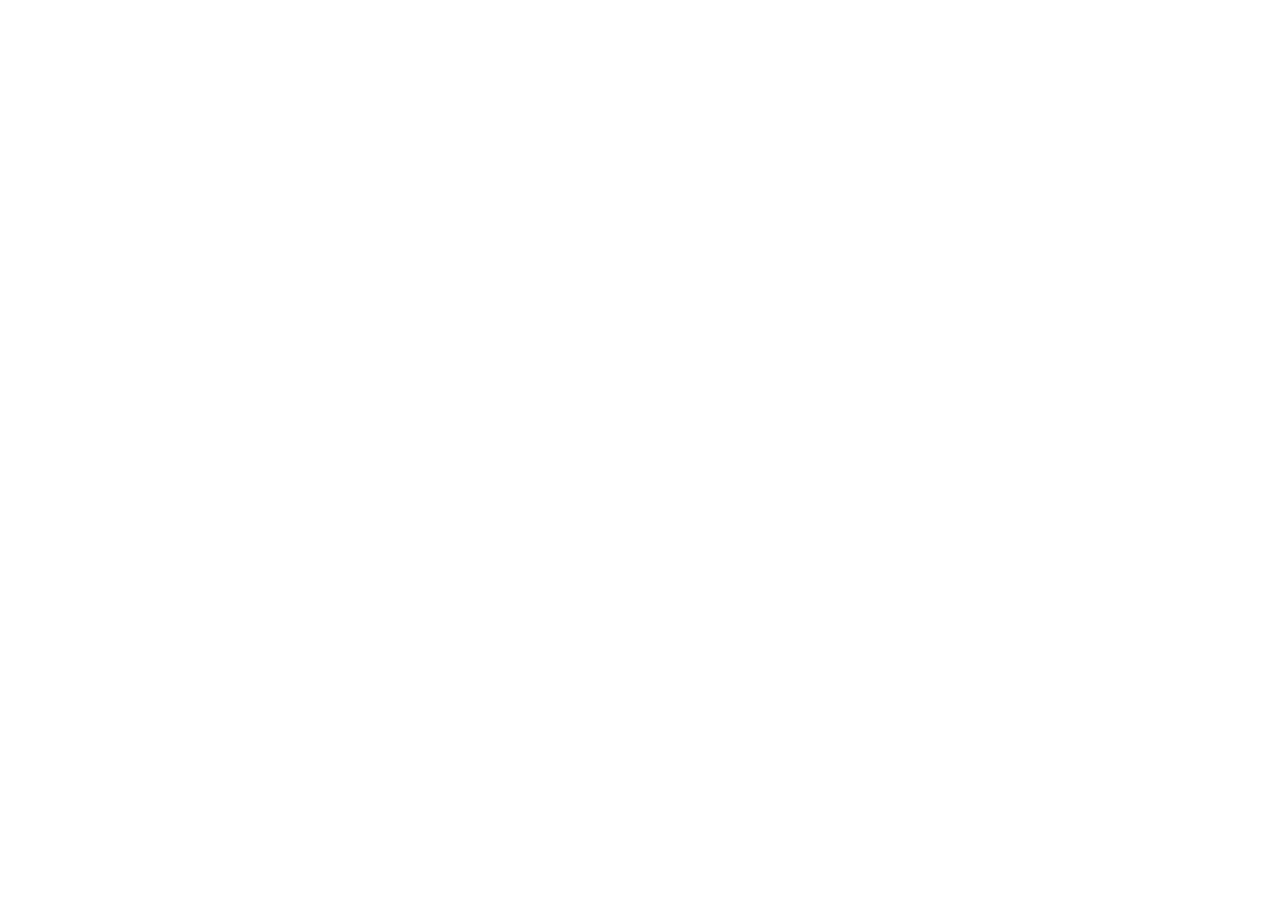
==== index.html @ 0e7c6f48 "first commit" ====
<!DOCTYPE html>
<html lang="pt-BR">
<head>
    <meta charset="UTF-8">
    <meta name="viewport" content="width=device-width, initial-scale=1.0">
    <title>Aulas LIMA</title>
    <link rel="stylesheet" href="assets/styles/index.css">
</head>
<body>
    
</body>
</html>
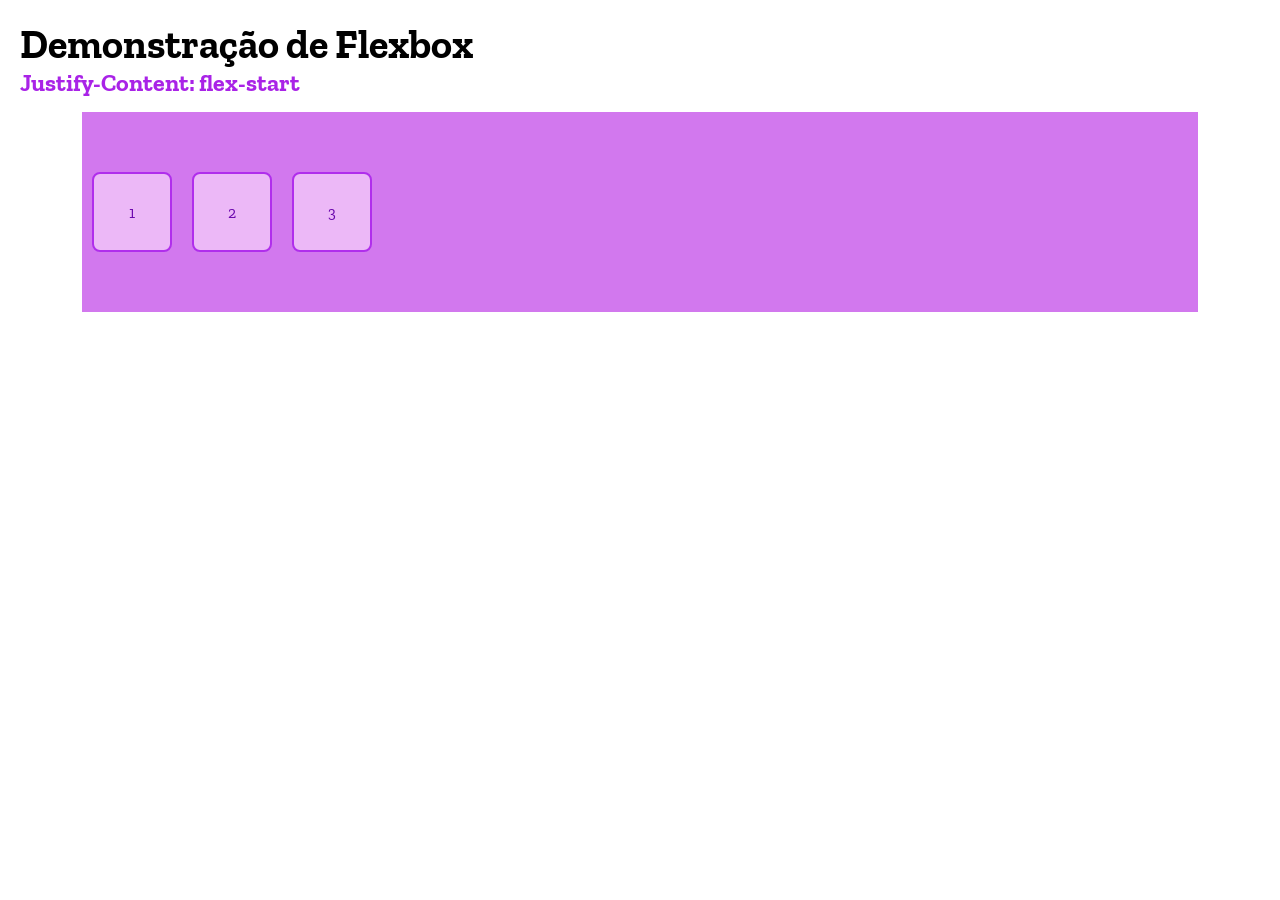
==== commit 8ada7a62: "Cria a sessão flex-start" ====
--- a/index.html
+++ b/index.html
@@ -7,6 +7,16 @@
     <link rel="stylesheet" href="assets/styles/index.css">
 </head>
 <body>
-    
+    <h1>Demonstração de Flexbox</h1>
+
+    <section>
+        <h2>Justify-Content: flex-start</h2>
+
+    <div class="flex-container">
+         <div class = "flex-item">1</div>
+         <div class = "flex-item">2</div>
+         <div class = "flex-item">3</div>   
+    </div>
+    </section>
 </body>
 </html>
--- a/assets/styles/index.css
+++ b/assets/styles/index.css
@@ -0,0 +1,48 @@
+@import url('https://fonts.googleapis.com/css2?family=Cormorant+Garamond:ital,wght@0,300..700;1,300..700&family=Crimson+Text:ital,wght@0,400;0,600;0,700;1,400;1,600;1,700&family=Jost:ital,wght@0,100..900;1,100..900&family=Slabo+27px&family=Zilla+Slab:ital,wght@0,300;0,400;0,500;0,600;0,700;1,300;1,400;1,500;1,600;1,700&display=swap');
+
+* {
+    margin: 0;
+    padding: 0;
+    box-sizing: border-box;
+}
+
+body {
+    font-family: Zilla Slab, sans-serif;
+    padding: 20px;
+}
+
+h1 {
+    font-size: 2.5rem;
+}
+
+section {
+    margin-bottom: 40px;
+}
+
+h2 {
+    margin-bottom: 15px;
+    color: rgb(169, 35, 231);
+}
+
+.flex-container {
+    width: 90%;
+    height: 200px;
+    background-color: rgb(210, 120, 238);
+    margin: 0 auto 20px;
+    display: flex;
+    justify-content: flex-start;
+    align-items: center;
+}
+
+.flex-item {
+    width: 80px;
+    height: 80px;
+    background-color: rgb(236, 184, 247);
+    border: 2px solid rgb(176, 46, 236);
+    color: rgb(105, 5, 172);
+    display: flex;
+    justify-content: center;
+    align-items: center;
+    border-radius: 8px;
+    margin: 10px;
+}
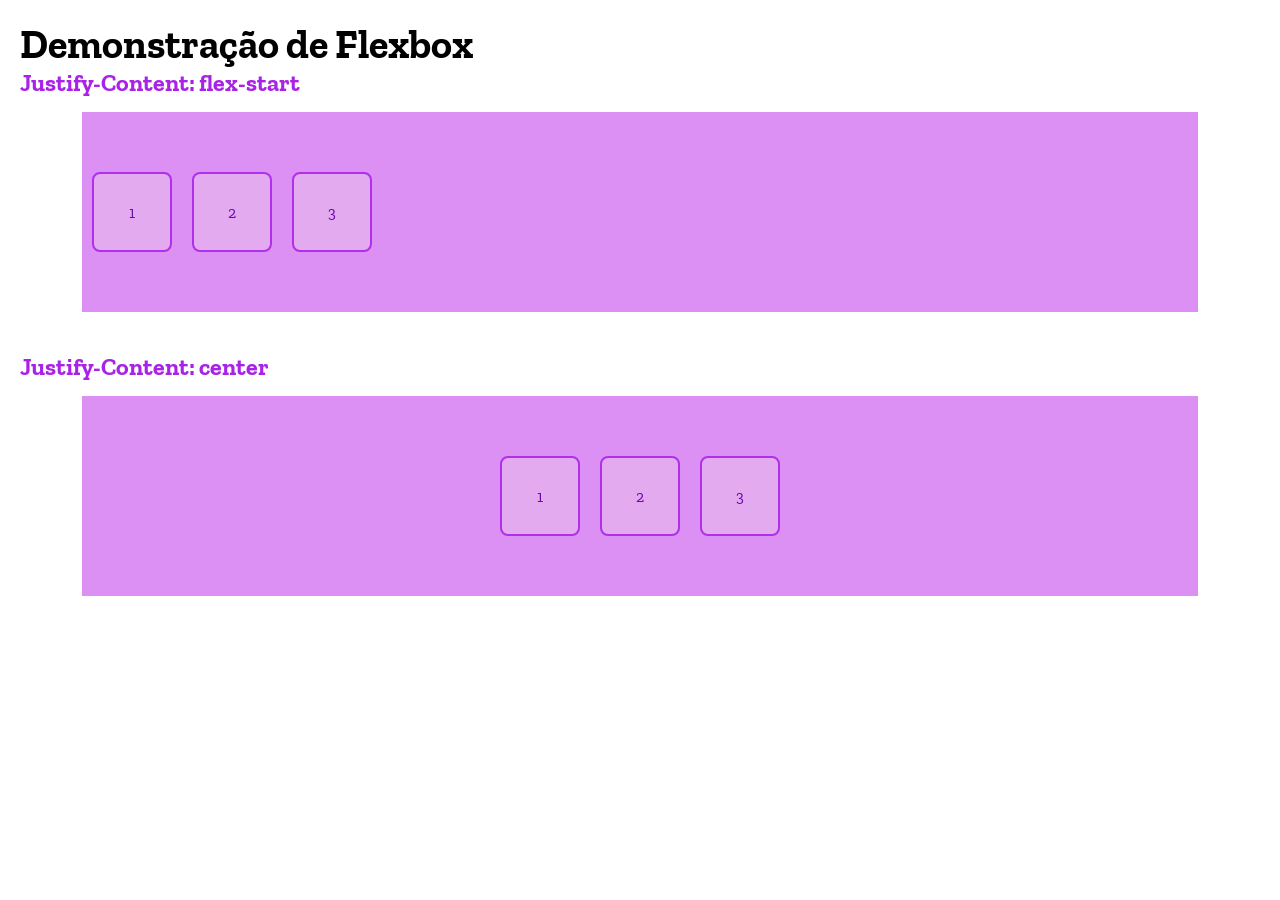
==== commit 65667a4e: "Cria a seção justify-center" ====
--- a/index.html
+++ b/index.html
@@ -18,5 +18,15 @@
          <div class = "flex-item">3</div>   
     </div>
     </section>
+
+    <section>
+        <h2>Justify-Content: center</h2>
+
+    <div class="flex-container justify-center">
+         <div class = "flex-item">1</div>
+         <div class = "flex-item">2</div>
+         <div class = "flex-item">3</div>   
+    </div>
+    </section>
 </body>
 </html>
--- a/assets/styles/index.css
+++ b/assets/styles/index.css
@@ -27,7 +27,7 @@
 .flex-container {
     width: 90%;
     height: 200px;
-    background-color: rgb(210, 120, 238);
+    background-color: rgb(220, 144, 243);
     margin: 0 auto 20px;
     display: flex;
     justify-content: flex-start;
@@ -37,8 +37,8 @@
 .flex-item {
     width: 80px;
     height: 80px;
-    background-color: rgb(236, 184, 247);
-    border: 2px solid rgb(176, 46, 236);
+    background-color: rgb(228, 170, 240);
+    border: 2px solid rgb(176, 47, 236);
     color: rgb(105, 5, 172);
     display: flex;
     justify-content: center;
@@ -46,3 +46,7 @@
     border-radius: 8px;
     margin: 10px;
 }
+
+.justify-center {
+    justify-content: center;
+}
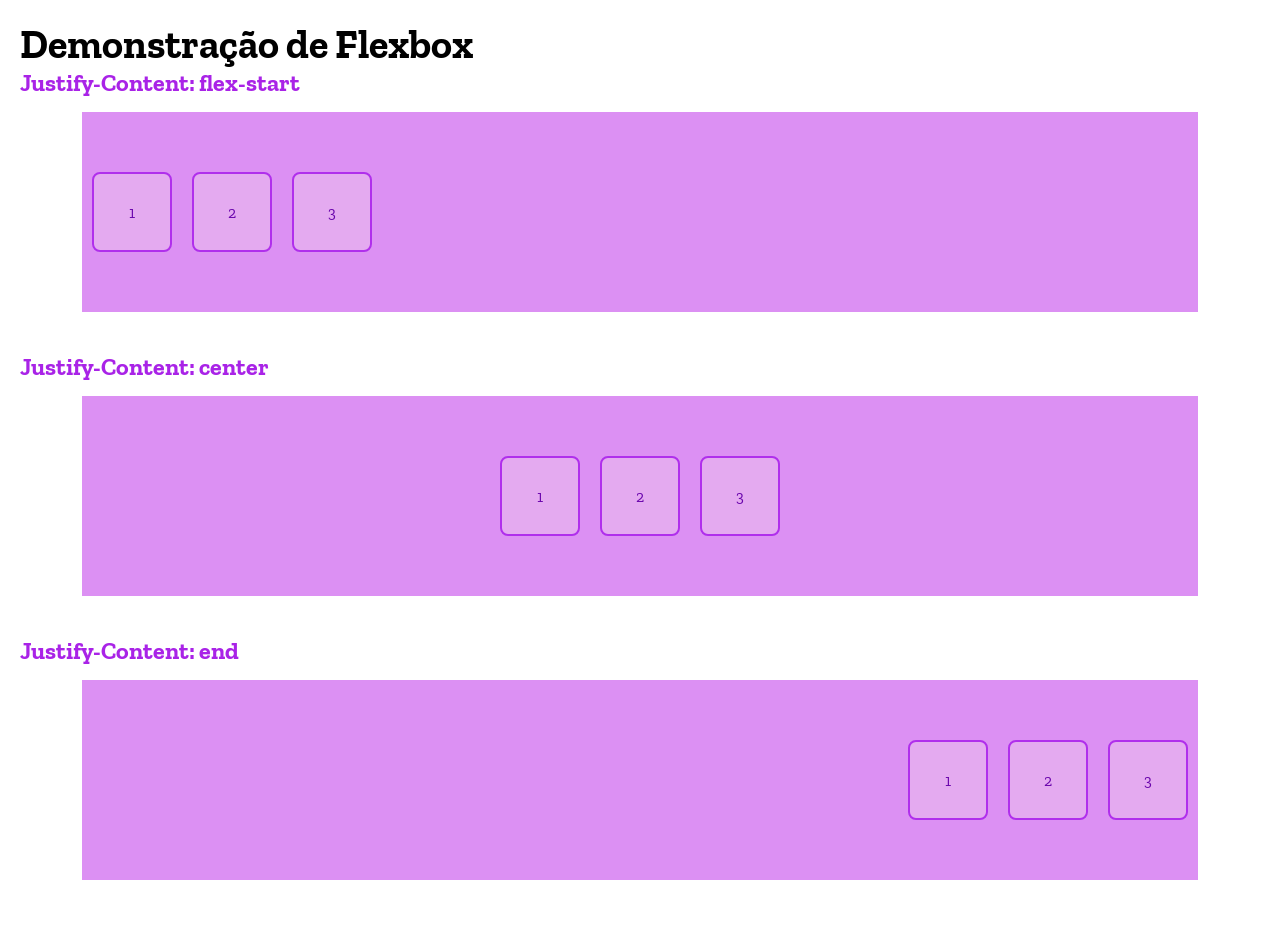
==== commit 329f174e: "Cria seção justify-end" ====
--- a/index.html
+++ b/index.html
@@ -29,4 +29,15 @@
     </div>
     </section>
 </body>
+</html>
+    <section>
+        <h2>Justify-Content: end</h2>
+
+    <div class="flex-container justify-end">
+         <div class = "flex-item">1</div>
+         <div class = "flex-item">2</div>
+         <div class = "flex-item">3</div>   
+    </div>
+    </section>
+</body>
 </html>
--- a/assets/styles/index.css
+++ b/assets/styles/index.css
@@ -50,3 +50,6 @@
 .justify-center {
     justify-content: center;
 }
+.justify-end {
+    justify-content: flex-end;
+}
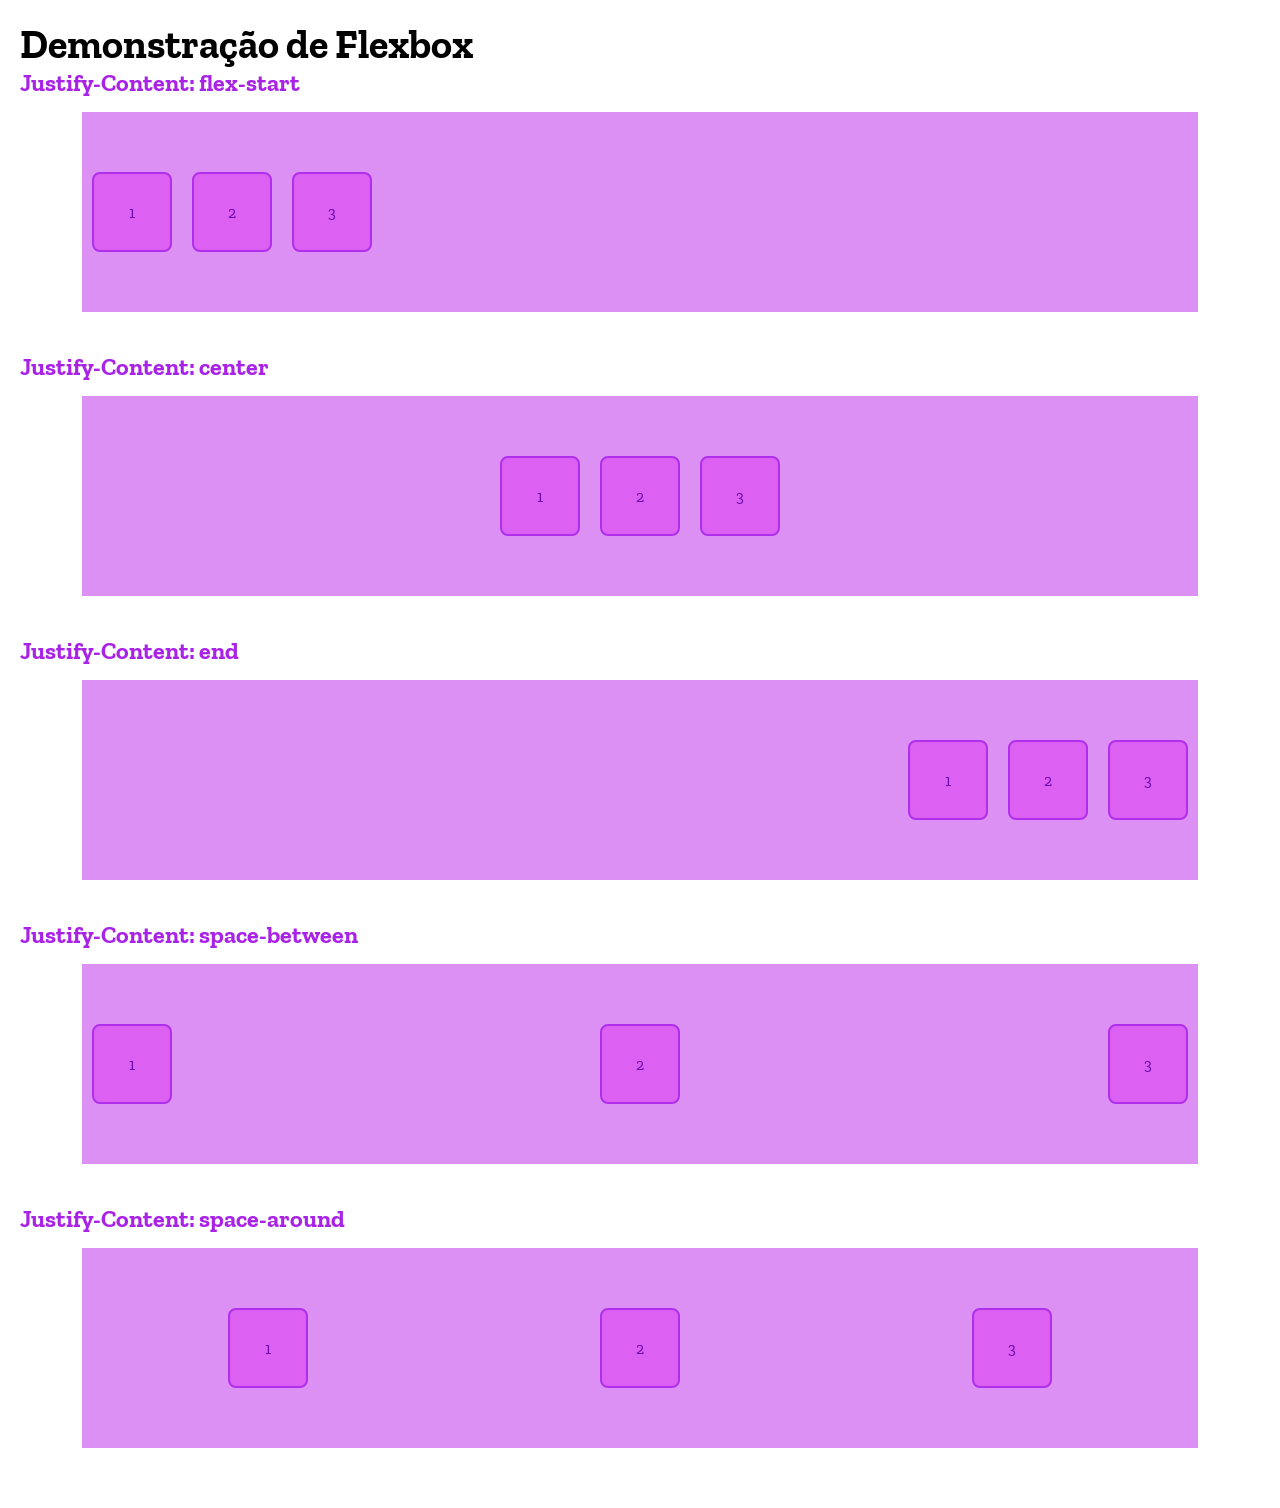
==== commit 07ee2807: "Finaliza aula 1 de flex-box" ====
--- a/index.html
+++ b/index.html
@@ -28,8 +28,7 @@
          <div class = "flex-item">3</div>   
     </div>
     </section>
-</body>
-</html>
+
     <section>
         <h2>Justify-Content: end</h2>
 
@@ -39,5 +38,27 @@
          <div class = "flex-item">3</div>   
     </div>
     </section>
+    
+    <section>
+        <h2>Justify-Content: space-between</h2>
+
+    <div class="flex-container justify-between">
+         <div class = "flex-item">1</div>
+         <div class = "flex-item">2</div>
+         <div class = "flex-item">3</div>   
+    </div>
+   </section>
+</body>
+</html>
+    
+    <section>
+        <h2>Justify-Content: space-around</h2>
+
+    <div class="flex-container justify-around">
+         <div class = "flex-item">1</div>
+         <div class = "flex-item">2</div>
+         <div class = "flex-item">3</div>   
+    </div>
+   </section>
 </body>
 </html>
--- a/assets/styles/index.css
+++ b/assets/styles/index.css
@@ -37,7 +37,7 @@
 .flex-item {
     width: 80px;
     height: 80px;
-    background-color: rgb(228, 170, 240);
+    background-color: rgb(220, 96, 241);
     border: 2px solid rgb(176, 47, 236);
     color: rgb(105, 5, 172);
     display: flex;
@@ -53,3 +53,11 @@
 .justify-end {
     justify-content: flex-end;
 }
+
+.justify-between {
+    justify-content: space-between;
+}
+
+.justify-around {
+    justify-content: space-around;
+}
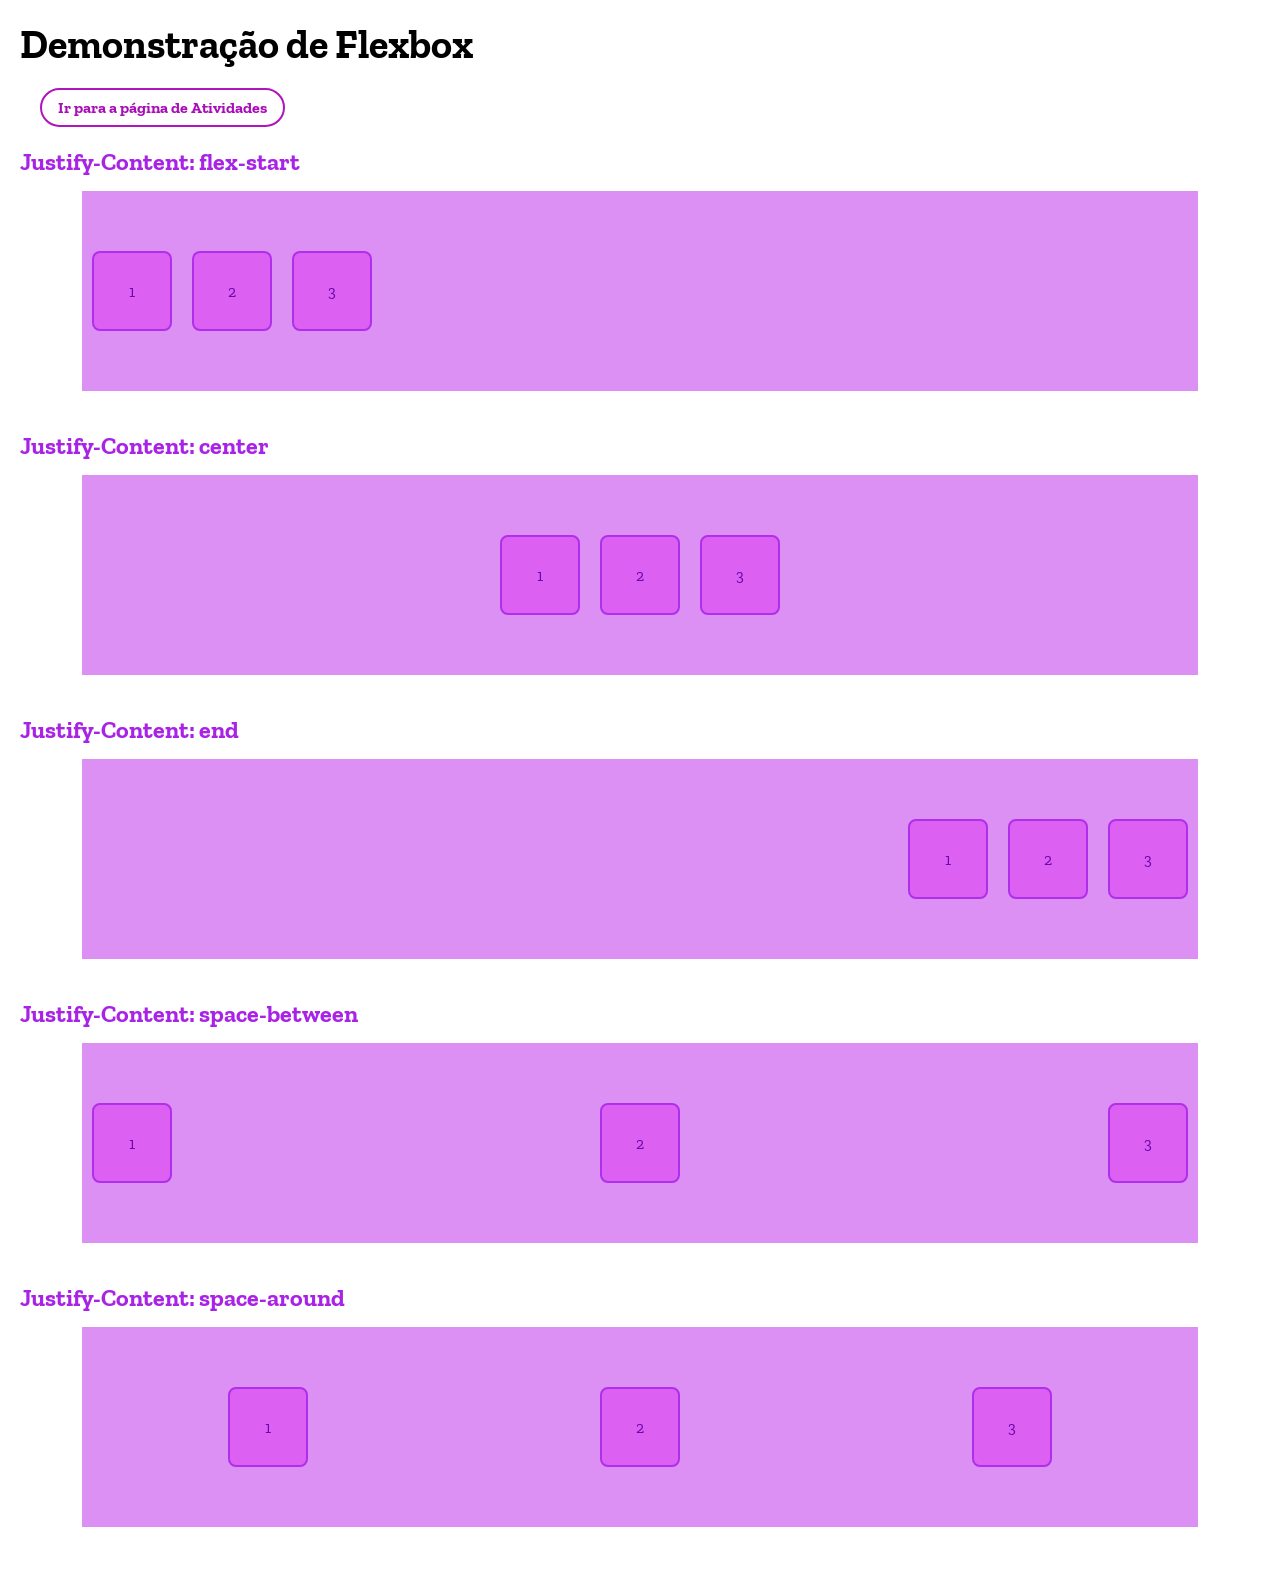
==== commit 475314ba: "Finaliza primeira parte do semáforo" ====
--- a/index.html
+++ b/index.html
@@ -8,6 +8,10 @@
 </head>
 <body>
     <h1>Demonstração de Flexbox</h1>
+
+    <div>
+        <a class="navegacao" href="pages/atividades.html">Ir para a página de Atividades</a>
+    </div>
 
     <section>
         <h2>Justify-Content: flex-start</h2>
--- a/assets/styles/index.css
+++ b/assets/styles/index.css
@@ -4,6 +4,24 @@
     margin: 0;
     padding: 0;
     box-sizing: border-box;
+}
+
+.navegacao {
+    text-decoration: none;
+    color: rgb(169, 13, 184);
+    text-decoration: none;
+    font-weight: bold;
+    padding: 0.5rem 1rem;
+    margin: 20px;
+    border: 2px solid rgb(175, 20, 189);
+    border-radius: 25px;
+    display: inline-block;
+    transition: all 0.5s ease;
+}
+
+.navegacao:hover {
+    background-color: rgb(166, 58, 230);
+    color: rgb(0, 0, 0);
 }
 
 body {
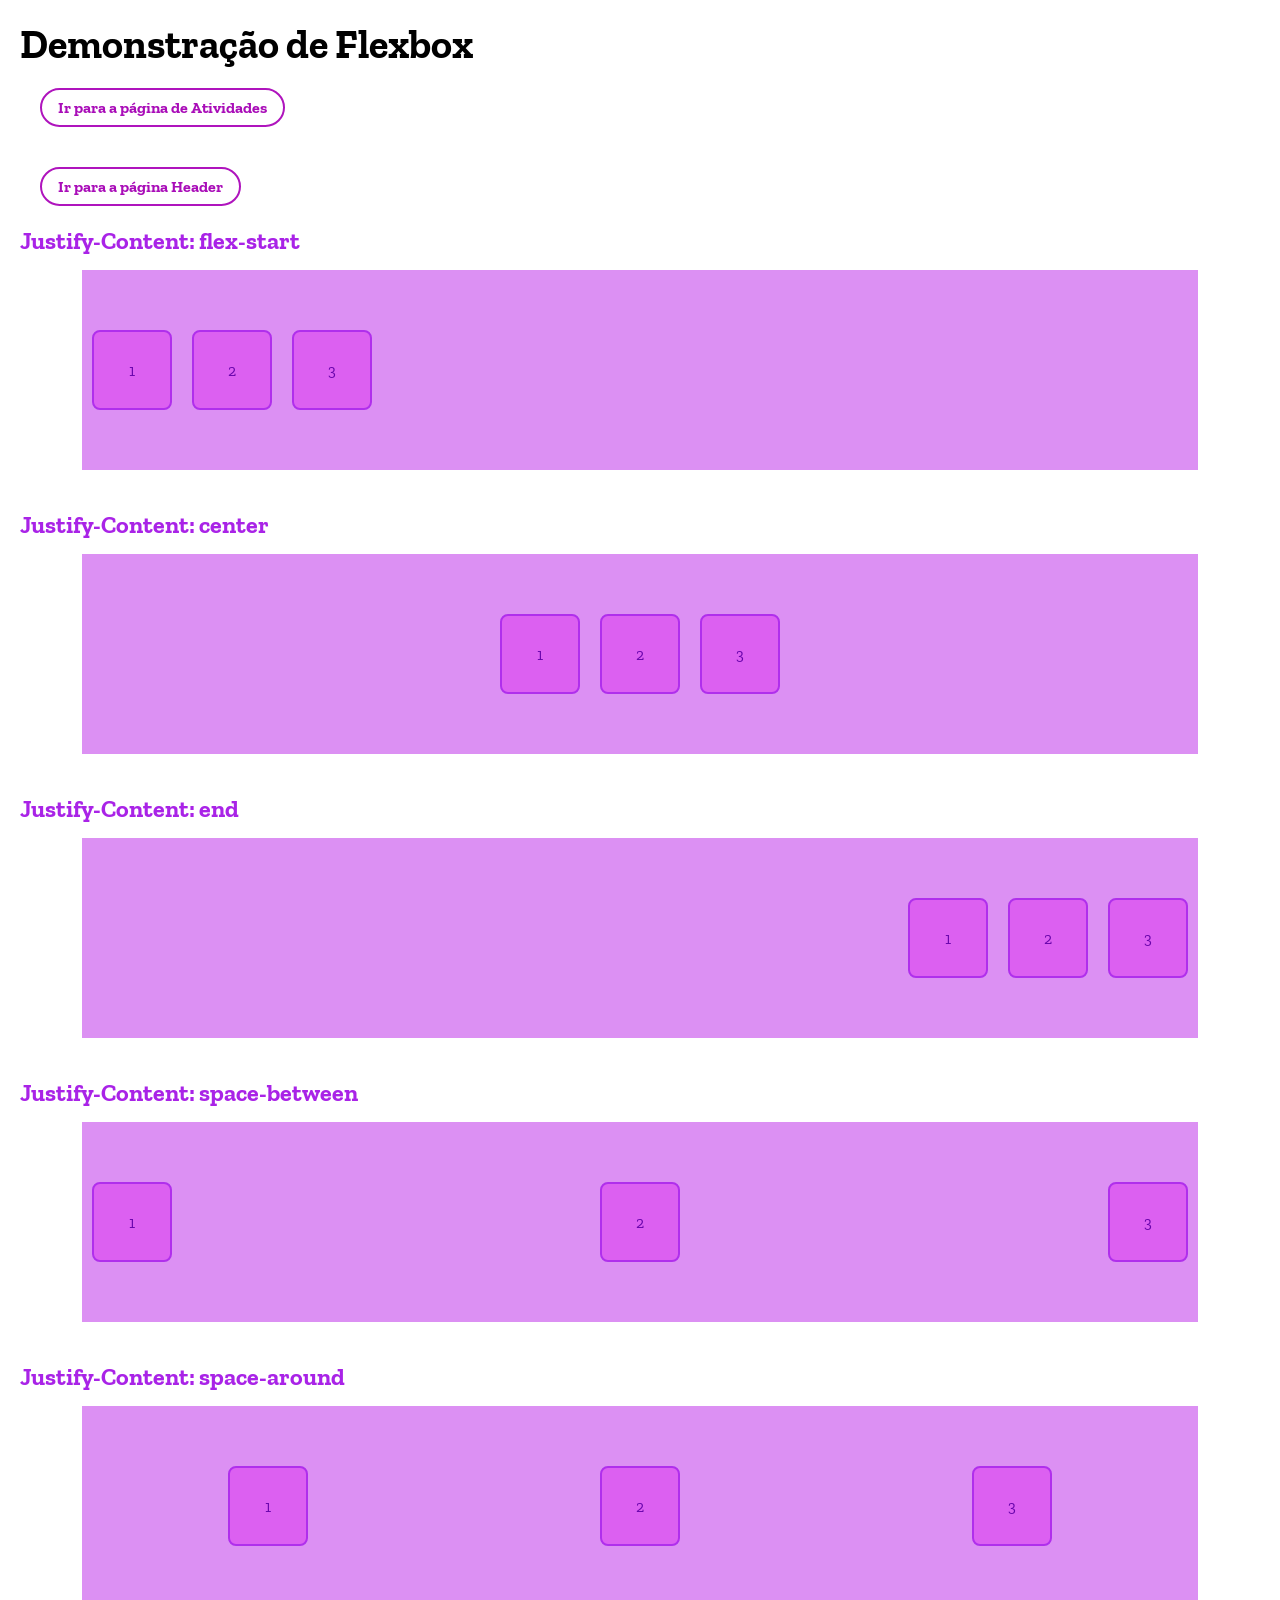
==== commit 4e1fbb9e: "Cria Header" ====
--- a/index.html
+++ b/index.html
@@ -11,6 +11,10 @@
 
     <div>
         <a class="navegacao" href="pages/atividades.html">Ir para a página de Atividades</a>
+    </div>
+    
+    <div>
+        <a class="navegacao" href="pages/header.html">Ir para a página Header</a>
     </div>
 
     <section>
